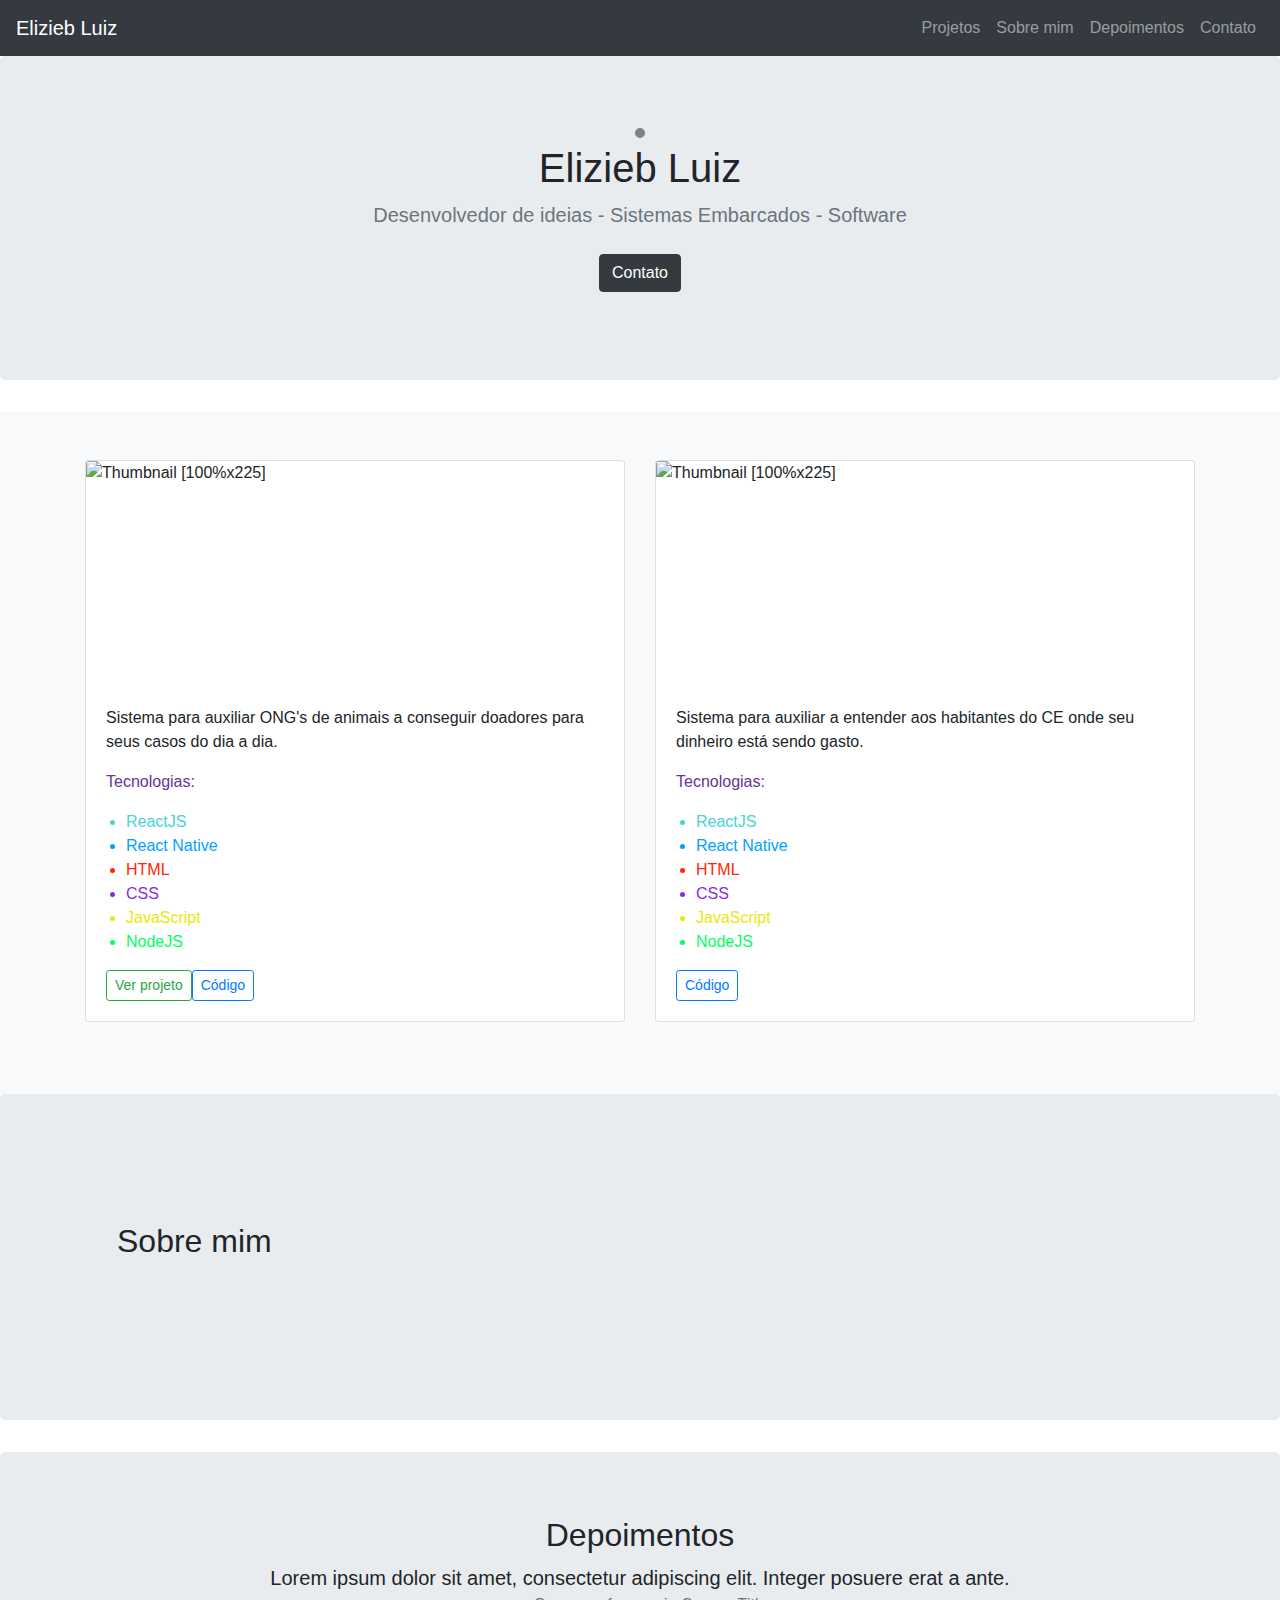
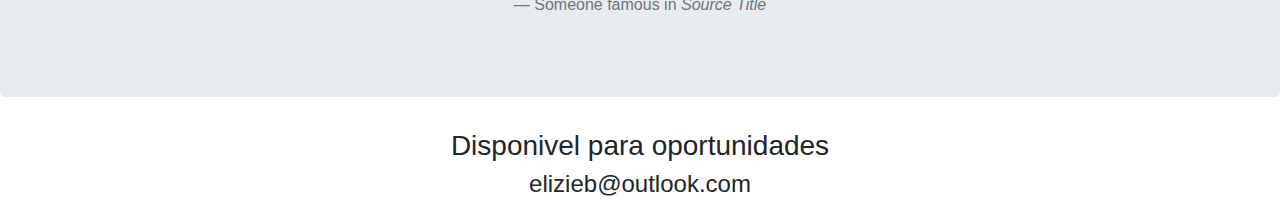
==== index.html @ c25d9141 "Adicionando itens" ====
<!DOCTYPE html>
<html lang="en">
<head>
  <meta charset="UTF-8">
  <meta name="viewport" content="width=device-width, initial-scale=1.0">
  <title>Elizieb Luiz</title>
  <link rel="stylesheet" href="https://stackpath.bootstrapcdn.com/bootstrap/4.4.1/css/bootstrap.min.css" integrity="sha384-Vkoo8x4CGsO3+Hhxv8T/Q5PaXtkKtu6ug5TOeNV6gBiFeWPGFN9MuhOf23Q9Ifjh" crossorigin="anonymous">
  <script src="https://stackpath.bootstrapcdn.com/bootstrap/4.4.1/js/bootstrap.min.js" integrity="sha384-wfSDF2E50Y2D1uUdj0O3uMBJnjuUD4Ih7YwaYd1iqfktj0Uod8GCExl3Og8ifwB6" crossorigin="anonymous"></script>
  <script src="https://code.jquery.com/jquery-3.4.1.slim.min.js" integrity="sha384-J6qa4849blE2+poT4WnyKhv5vZF5SrPo0iEjwBvKU7imGFAV0wwj1yYfoRSJoZ+n" crossorigin="anonymous"></script>
  <script src="https://cdn.jsdelivr.net/npm/popper.js@1.16.0/dist/umd/popper.min.js" integrity="sha384-Q6E9RHvbIyZFJoft+2mJbHaEWldlvI9IOYy5n3zV9zzTtmI3UksdQRVvoxMfooAo" crossorigin="anonymous"></script>
  <script src="https://kit.fontawesome.com/8dd542139c.js" crossorigin="anonymous"></script>
  <link rel="stylesheet" type="text/css" href="styles.css">
<body>
  <nav class="navbar navbar-dark bg-dark navbar-expand-lg navbar-light bg-light">
    <a class="navbar-brand" href="#">Elizieb Luiz</a>
    <button class="navbar-toggler" type="button" data-toggle="collapse" data-target="#conteudoNavbarSuportado" aria-controls="conteudoNavbarSuportado" aria-expanded="false" aria-label="Alterna navegação">
      <span class="navbar-toggler-icon"></span>
    </button>
  
    <div class="collapse navbar-collapse" id="conteudoNavbarSuportado">
      <ul class="navbar-nav mr-auto">

      </ul>     
      <ul class="navbar-nav">
         <li class="nav-item">
           <a class="nav-link" href="#">Projetos</a>
         </li> 
         <li class="nav-item">
          <a class="nav-link" href="#">Sobre mim</a>
        </li> 
        <li class="nav-item">
          <a class="nav-link" href="#">Depoimentos</a>
        </li> 
        <li class="nav-item">
          <a class="nav-link" href="#">Contato</a>
        </li> 
      </ul>
    </div>
  </nav>
  <section class="jumbotron text-center">
    <div class="container">
      <img class="foto-perfil" src="https://media-exp1.licdn.com/dms/image/C4D03AQFmoTeeqoqWIA/profile-displayphoto-shrink_200_200/0?e=1594252800&v=beta&t=p4YawrjsQFJyPRQPTMWFnQk1IzCvZoU-qiMBiOk0fHA" alt="">
      <h1 class="jumbotron-heading">Elizieb Luiz</h1>
      <p class="lead text-muted">Desenvolvedor de ideias - Sistemas Embarcados - Software</p>
      <p>
        <a href="#" class="btn btn-dark my-2">Contato</a>
      </p>
      <a href="https://www.linkedin.com/in/elizieb-luiz-798994183/">
        <i class="fab fa-linkedin"></i>
      </a>
      <a href="https://github.com/eliziebluiz">
        <i class="fab fa-github"></i>
      </a>
      <a href="https://www.instagram.com/eliziebluiz/">
        <i class="fab fa-instagram"></i>
      </a>
    </div>
  </section>
  <div class="album py-5 bg-light">
    <div class="container">
      <div class="row">
        <div class="col-md-6">
          <div class="card mb-4 box-shadow">
            <img class="card-img-top" 
              data-src="holder.js/100px225?theme=thumb&amp;bg=55595c&amp;fg=eceeef&amp;text=Thumbnail" 
              alt="Thumbnail [100%x225]" 
              src="https://raw.githubusercontent.com/eliziebluiz/be-the-hero-Front-end/master/Sem%20t%C3%ADtulo.png" 
              data-holder-rendered="true">
            <div class="card-body">
              <p class="card-text">Sistema para auxiliar ONG's de animais a conseguir doadores para seus casos do dia a dia.</p>
              <p class="tecs">Tecnologias:</p>
              <ul>
                <li class="react-js">
                  ReactJS
                </li>
                <li class="react-native">
                  React Native 
                </li>
                <li class="html">
                  HTML  
                </li>
                <li class="css">
                  CSS  
                </li>
                <li class="JavaScript">
                  JavaScript  
                </li>
                <li class="nodeJS">
                  NodeJS
                </li>
              </ul>
              <div class="d-flex justify-content-between align-items-center">
                <div class="btn-group">
                  <a href="https://be-the-hero2.netlify.app/">
                    <button type="button" class="btn btn-sm btn-outline-success">Ver projeto</button>
                  </a>
                  <a href="https://github.com/eliziebluiz/be-the-hero-Front-end">
                    <button type="button" class="btn btn-sm btn-outline-primary" >Código</button>
                  </a>
                </div>
              </div>
            </div>
          </div>
        </div>

        <div class="col-md-6">
          <div class="card mb-4 box-shadow">
            <img class="card-img-top" 
              data-src="holder.js/100px225?theme=thumb&amp;bg=55595c&amp;fg=eceeef&amp;text=Thumbnail" 
              alt="Thumbnail [100%x225]" 
              src="https://raw.githubusercontent.com/eliziebluiz/Portif-lio/master/ccc.png" 
              data-holder-rendered="true">
            <div class="card-body">
              <p class="card-text">Sistema para auxiliar a entender aos habitantes do CE onde seu dinheiro está sendo gasto.</p>
              <p class="tecs">Tecnologias:</p>
              <ul>
                <li class="react-js">
                  ReactJS
                </li>
                <li class="react-native">
                  React Native 
                </li>
                <li class="html">
                  HTML  
                </li>
                <li class="css">
                  CSS  
                </li>
                <li class="JavaScript">
                  JavaScript  
                </li>
                <li class="nodeJS">
                  NodeJS
                </li>
              </ul>
              
              <div class="d-flex justify-content-between align-items-center">
                <div class="btn-group">
                  <a href="https://github.com/eliziebluiz/be-the-hero-Front-end">
                    <button type="button" class="btn btn-sm btn-outline-primary" >Código</button>
                  </a>
                </div>
              </div>
            </div>
          </div>
        </div>  
      </div>
    </div>
  </div>
  <section class="jumbotron tex-center">
      <div class="container">
        <h2 class="jumbotron heading">Sobre mim</h2>
        <p class="load"></p>
      </div>
  </section>
  <section class="jumbotron text-center">
    <div class="container">
      <h2 class="jumbotron-heading text-center">Depoimentos</h2>
      <blockquote class="blockquote text-center">
        <p class="mb-0">Lorem ipsum dolor sit amet, consectetur adipiscing elit. Integer posuere erat a ante.</p>
        <footer class="blockquote-footer">Someone famous in <cite title="Source Title">Source Title</cite></footer>
      </blockquote>
      <p class="load"></p>
    </div>
</section>

<section>
  <div>
    <div class="container-fluid">
      <h3 class="text-center">Disponivel para oportunidades</h3>
      <h4 class="text-center">elizieb@outlook.com</h4>
    </div>
  </div>
</section>
</body>
</html>
---- styles.css ----
.foto-perfil{
  height: 100%;
  width: auto;
  max-width: 100%;
  border-radius: 50%;
  border:5px solid grey;
}
.card-img-top{
  height: 225px; 
  width: auto; 
  display: block;
}
.fab{
  height: 100%;
  width: auto;
  color: black;
}
.tecs{
  color: rebeccapurple;
}
.JavaScript{
  color:rgb(233, 233, 7) ;
}

.react-native{
  color: rgb(0, 162, 255);
}

.html{
  color: rgb(255, 38, 0);
}

.css{
  color: blueviolet;
}

.react-js{
  color: rgb(71, 212, 212);
}

.nodeJS{
  color: rgb(0, 255, 98)
}

ul{
  margin-left:-20px;
}
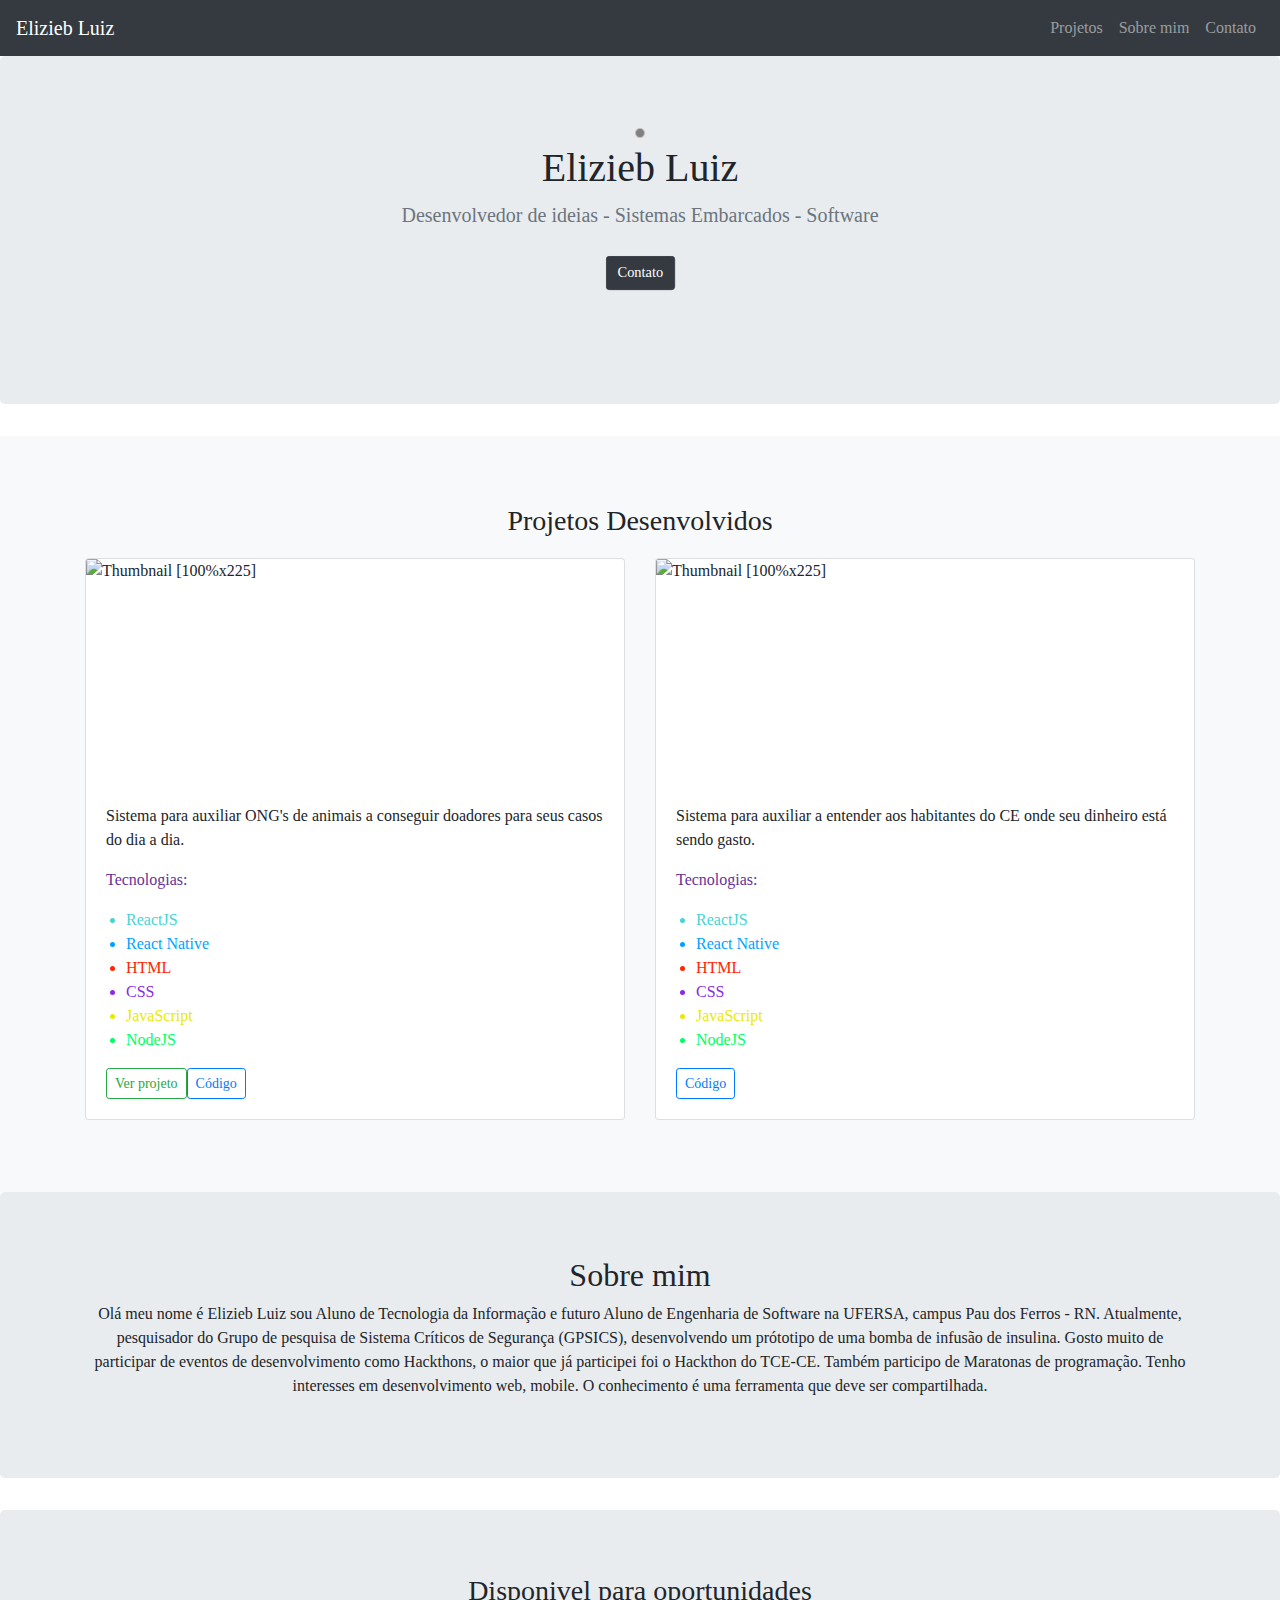
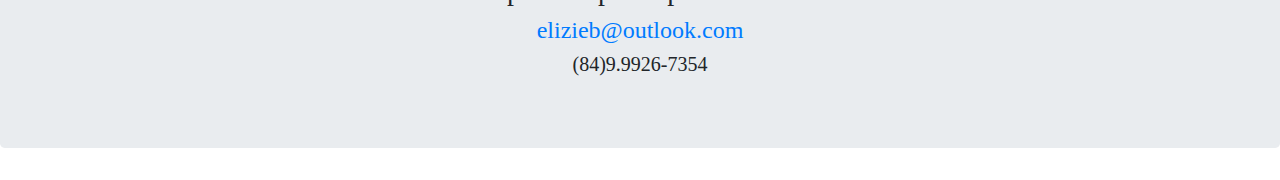
==== commit 111b298f: "protifolio em produção" ====
--- a/index.html
+++ b/index.html
@@ -12,7 +12,7 @@
   <link rel="stylesheet" type="text/css" href="styles.css">
 <body>
   <nav class="navbar navbar-dark bg-dark navbar-expand-lg navbar-light bg-light">
-    <a class="navbar-brand" href="#">Elizieb Luiz</a>
+    <a class="navbar-brand" >Elizieb Luiz</a>
     <button class="navbar-toggler" type="button" data-toggle="collapse" data-target="#conteudoNavbarSuportado" aria-controls="conteudoNavbarSuportado" aria-expanded="false" aria-label="Alterna navegação">
       <span class="navbar-toggler-icon"></span>
     </button>
@@ -23,41 +23,40 @@
       </ul>     
       <ul class="navbar-nav">
          <li class="nav-item">
-           <a class="nav-link" href="#">Projetos</a>
+           <a class="nav-link" href="#projects">Projetos</a>
          </li> 
          <li class="nav-item">
-          <a class="nav-link" href="#">Sobre mim</a>
+          <a class="nav-link" href="#sobre">Sobre mim</a>
         </li> 
         <li class="nav-item">
-          <a class="nav-link" href="#">Depoimentos</a>
-        </li> 
-        <li class="nav-item">
-          <a class="nav-link" href="#">Contato</a>
+          <a class="nav-link" href="#Disponivel">Contato</a>
         </li> 
       </ul>
     </div>
   </nav>
+
   <section class="jumbotron text-center">
-    <div class="container">
+    <div class="container-prim">
       <img class="foto-perfil" src="https://media-exp1.licdn.com/dms/image/C4D03AQFmoTeeqoqWIA/profile-displayphoto-shrink_200_200/0?e=1594252800&v=beta&t=p4YawrjsQFJyPRQPTMWFnQk1IzCvZoU-qiMBiOk0fHA" alt="">
       <h1 class="jumbotron-heading">Elizieb Luiz</h1>
       <p class="lead text-muted">Desenvolvedor de ideias - Sistemas Embarcados - Software</p>
       <p>
-        <a href="#" class="btn btn-dark my-2">Contato</a>
+        <a href="#Disponivel" class="btn btn-dark my-2">Contato</a>
       </p>
-      <a href="https://www.linkedin.com/in/elizieb-luiz-798994183/">
+      <a class="icons" href="https://www.linkedin.com/in/elizieb-luiz-798994183/">
         <i class="fab fa-linkedin"></i>
       </a>
-      <a href="https://github.com/eliziebluiz">
+      <a class="icons" href="https://github.com/eliziebluiz">
         <i class="fab fa-github"></i>
       </a>
-      <a href="https://www.instagram.com/eliziebluiz/">
+      <a class="icons" href="https://www.instagram.com/eliziebluiz/">
         <i class="fab fa-instagram"></i>
       </a>
     </div>
   </section>
-  <div class="album py-5 bg-light">
+  <div id="projects" class="album py-5 bg-light">
     <div class="container">
+      <h3 class="text-cent">Projetos Desenvolvidos</h3>
       <div class="row">
         <div class="col-md-6">
           <div class="card mb-4 box-shadow">
@@ -147,30 +146,18 @@
       </div>
     </div>
   </div>
-  <section class="jumbotron tex-center">
+  <section id="sobre" class="jumbotron text-center">
       <div class="container">
-        <h2 class="jumbotron heading">Sobre mim</h2>
-        <p class="load"></p>
+        <h2 class="load">Sobre mim</h2>
+        <p class="load">Olá meu nome é Elizieb Luiz sou Aluno de Tecnologia da Informação e futuro Aluno de Engenharia de Software na UFERSA, campus Pau dos Ferros - RN. Atualmente, pesquisador do Grupo de pesquisa de Sistema Críticos de Segurança (GPSICS), desenvolvendo um prótotipo de uma bomba de infusão de insulina. Gosto muito de participar de eventos de desenvolvimento como Hackthons, o maior que já participei foi o Hackthon do TCE-CE. Também participo de Maratonas de programação. Tenho interesses em desenvolvimento web, mobile. O conhecimento é uma ferramenta que deve ser compartilhada.</p>
       </div>
   </section>
-  <section class="jumbotron text-center">
+<section id="Disponivel" class="jumbotron text-center">
     <div class="container">
-      <h2 class="jumbotron-heading text-center">Depoimentos</h2>
-      <blockquote class="blockquote text-center">
-        <p class="mb-0">Lorem ipsum dolor sit amet, consectetur adipiscing elit. Integer posuere erat a ante.</p>
-        <footer class="blockquote-footer">Someone famous in <cite title="Source Title">Source Title</cite></footer>
-      </blockquote>
-      <p class="load"></p>
+      <h3 class="load">Disponivel para oportunidades</h3>
+      <a href="mailto:elizieb@outlook.com"><h4 class="load">elizieb@outlook.com</h4></a>
+      <h5 class="load">(84)9.9926-7354</h5>
     </div>
-</section>
-
-<section>
-  <div>
-    <div class="container-fluid">
-      <h3 class="text-center">Disponivel para oportunidades</h3>
-      <h4 class="text-center">elizieb@outlook.com</h4>
-    </div>
-  </div>
 </section>
 </body>
 </html>--- a/styles.css
+++ b/styles.css
@@ -1,3 +1,18 @@
+
+
+
+body{
+  font-family: 'Amatic SC', cursive;
+}
+.jumbotron.text-center{
+  background-image: url("https://media-exp1.licdn.com/dms/image/C4D16AQFaBF0mpu03KA/profile-displaybackgroundimage-shrink_200_800/0?e=1594252800&v=beta&t=CJ_PywxKjF_NaWhHNDHb_yvZ2db_-ytG6NTxNQqi864");
+  background-size: 100% 100%;
+  background-blend-mode:screen;
+}
+.text-cent{
+  margin: 20px;
+  text-align: center;
+}
 .foto-perfil{
   height: 100%;
   width: auto;
@@ -10,10 +25,20 @@
   width: auto; 
   display: block;
 }
+.icons{
+  margin: 20px;
+}
+
 .fab{
   height: 100%;
   width: auto;
   color: black;
+  transition: transform 1s;
+  transform: translateZ(0) scale(2.0);
+}
+.fab:hover{
+  transform: translateZ(10px) scale(2.5);
+  opacity: 0.9;
 }
 .tecs{
   color: rebeccapurple;
@@ -39,9 +64,30 @@
 }
 
 .nodeJS{
-  color: rgb(0, 255, 98)
+  color: rgb(0, 255, 98);
 }
 
 ul{
   margin-left:-20px;
+}
+
+.foto-perfil{
+  transition: transform 1s;
+  transform: translateZ(0) scale(0.9);
+}
+
+.foto-perfil:hover,
+.foto-perfil:focus{
+  transform: translateZ(10px) scale(1.0);
+  border-color:rgb(150, 150,150);
+}
+
+.btn.btn-dark.my-2{
+  transition: transform 1s;
+  transform: translateZ(0) scale(0.9);
+}
+
+.btn.btn-dark.my-2:hover,
+.btn.btn-dark.my-2:focus{
+  transform: translateZ(10px) scale(1.0);
 }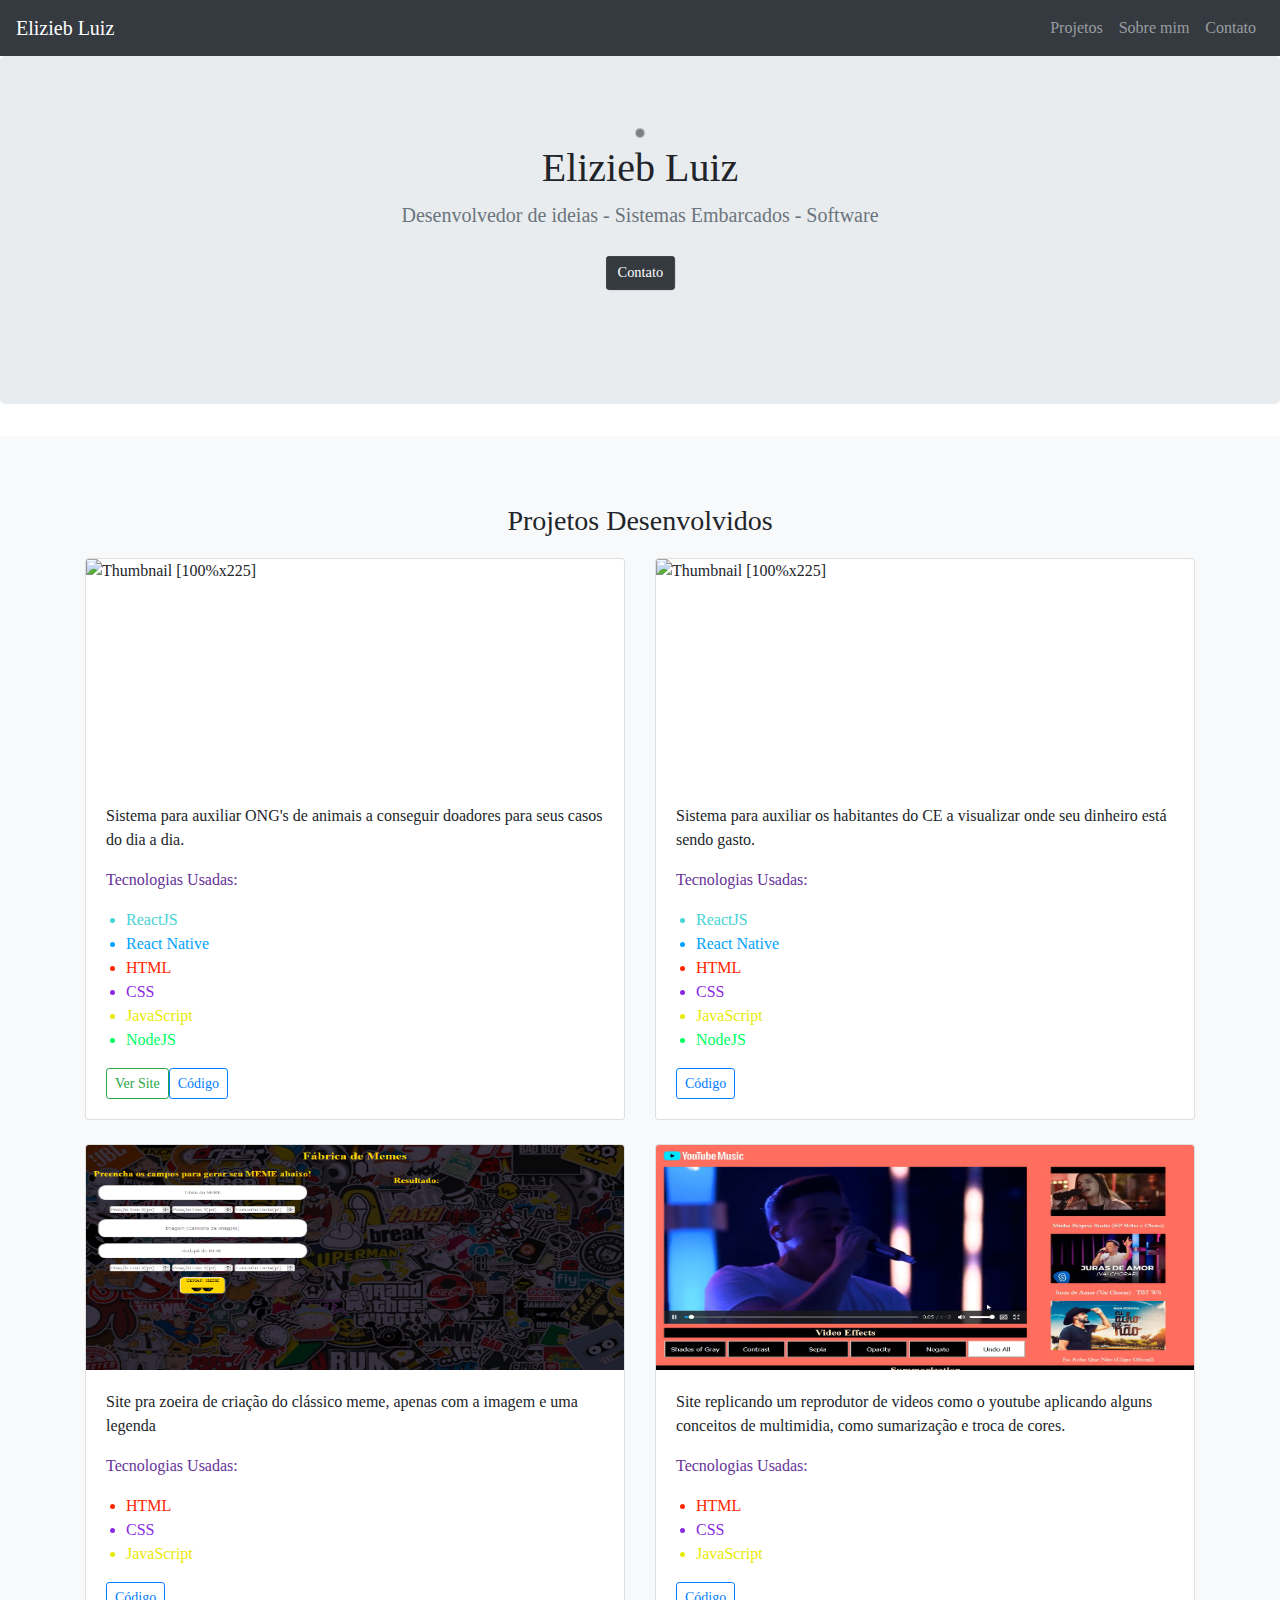
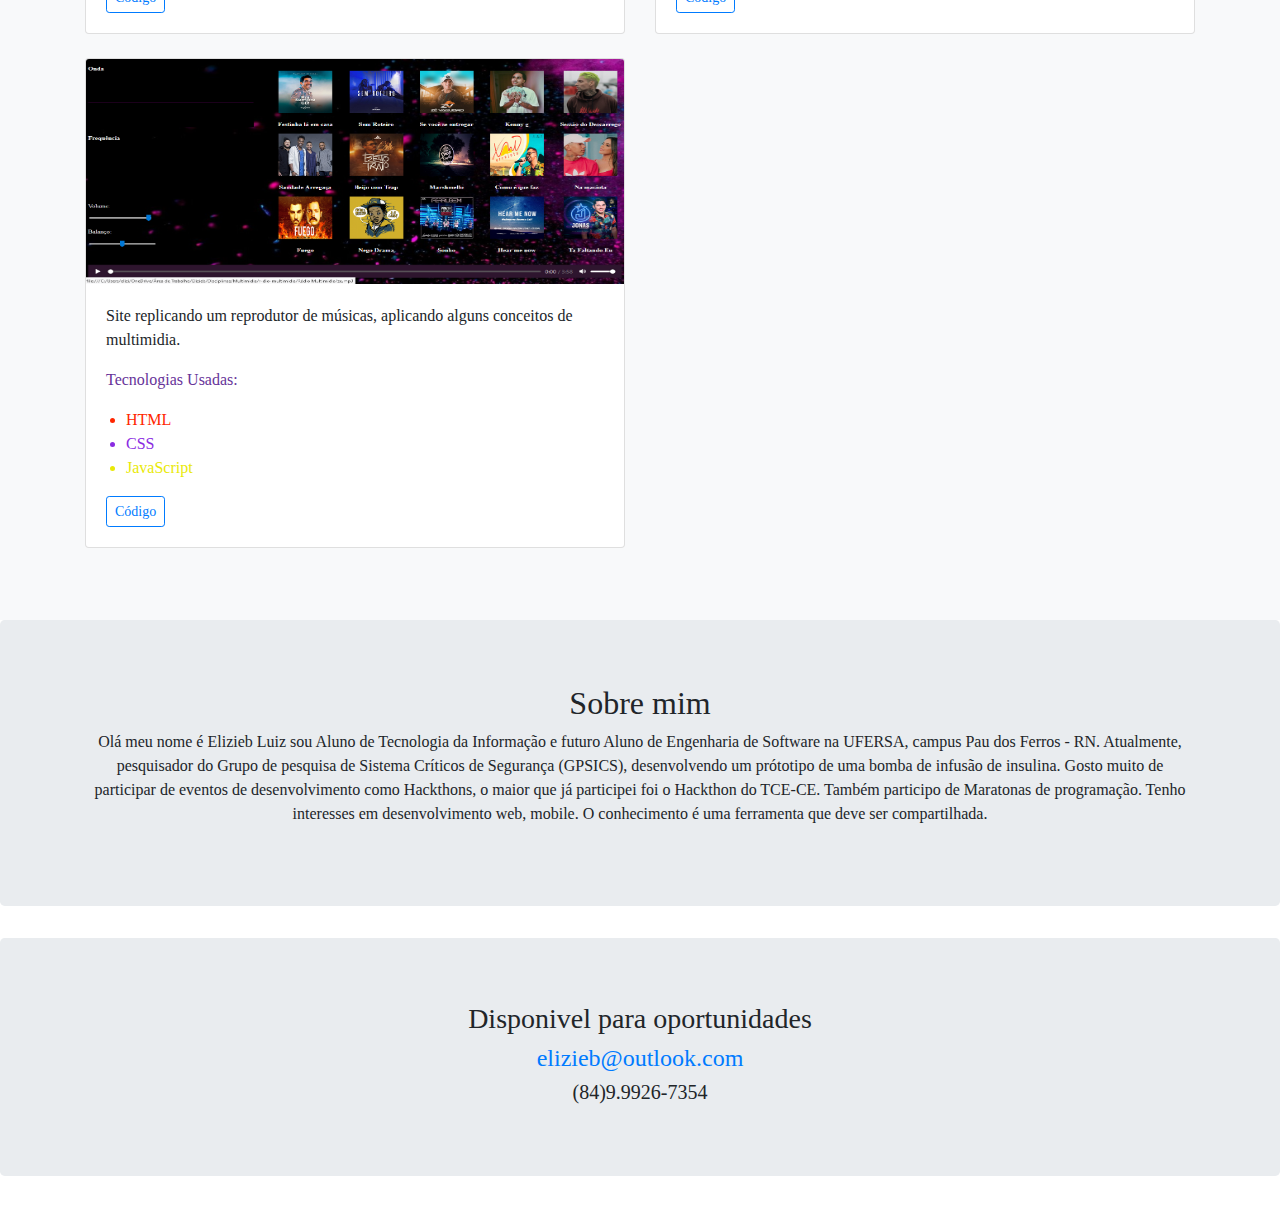
==== commit a50a4f9d: "Quase pronto" ====
--- a/index.html
+++ b/index.html
@@ -23,7 +23,7 @@
       </ul>     
       <ul class="navbar-nav">
          <li class="nav-item">
-           <a class="nav-link" href="#projects">Projetos</a>
+         <a class="nav-link" href="#projects">Projetos</a>
          </li> 
          <li class="nav-item">
           <a class="nav-link" href="#sobre">Sobre mim</a>
@@ -67,7 +67,7 @@
               data-holder-rendered="true">
             <div class="card-body">
               <p class="card-text">Sistema para auxiliar ONG's de animais a conseguir doadores para seus casos do dia a dia.</p>
-              <p class="tecs">Tecnologias:</p>
+              <p class="tecs">Tecnologias Usadas:</p>
               <ul>
                 <li class="react-js">
                   ReactJS
@@ -91,7 +91,7 @@
               <div class="d-flex justify-content-between align-items-center">
                 <div class="btn-group">
                   <a href="https://be-the-hero2.netlify.app/">
-                    <button type="button" class="btn btn-sm btn-outline-success">Ver projeto</button>
+                    <button type="button" class="btn btn-sm btn-outline-success">Ver Site</button>
                   </a>
                   <a href="https://github.com/eliziebluiz/be-the-hero-Front-end">
                     <button type="button" class="btn btn-sm btn-outline-primary" >Código</button>
@@ -110,8 +110,8 @@
               src="https://raw.githubusercontent.com/eliziebluiz/Portif-lio/master/ccc.png" 
               data-holder-rendered="true">
             <div class="card-body">
-              <p class="card-text">Sistema para auxiliar a entender aos habitantes do CE onde seu dinheiro está sendo gasto.</p>
-              <p class="tecs">Tecnologias:</p>
+              <p class="card-text">Sistema para auxiliar os habitantes do CE a visualizar onde seu dinheiro está sendo gasto.</p>
+              <p class="tecs">Tecnologias Usadas:</p>
               <ul>
                 <li class="react-js">
                   ReactJS
@@ -135,7 +135,40 @@
               
               <div class="d-flex justify-content-between align-items-center">
                 <div class="btn-group">
-                  <a href="https://github.com/eliziebluiz/be-the-hero-Front-end">
+                  <a href="https://github.com/eliziebluiz/Cabueta">
+                    <button type="button" class="btn btn-sm btn-outline-primary" >Código</button>
+                  </a>
+                </div>
+              </div>
+            </div>
+          </div>
+        </div> 
+        
+        <div class="col-md-6">
+          <div class="card mb-4 box-shadow">
+            <img class="card-img-top" 
+              data-src="holder.js/100px225?theme=thumb&amp;bg=55595c&amp;fg=eceeef&amp;text=Thumbnail" 
+              alt="Thumbnail [100%x225]" 
+              src="meme.png" 
+              data-holder-rendered="true">
+            <div class="card-body">
+              <p class="card-text">Site pra zoeira de criação do clássico meme, apenas com a imagem e uma legenda</p>
+              <p class="tecs">Tecnologias Usadas:</p>
+              <ul>
+                <li class="html">
+                  HTML  
+                </li>
+                <li class="css">
+                  CSS  
+                </li>
+                <li class="JavaScript">
+                  JavaScript  
+                </li>
+              </ul>
+              
+              <div class="d-flex justify-content-between align-items-center">
+                <div class="btn-group">
+                  <a href="https://github.com/eliziebluiz/F-brica-de-MEMES">
                     <button type="button" class="btn btn-sm btn-outline-primary" >Código</button>
                   </a>
                 </div>
@@ -143,6 +176,74 @@
             </div>
           </div>
         </div>  
+
+        <div class="col-md-6">
+          <div class="card mb-4 box-shadow">
+            <img class="card-img-top" 
+              data-src="holder.js/100px225?theme=thumb&amp;bg=55595c&amp;fg=eceeef&amp;text=Thumbnail" 
+              alt="Thumbnail [100%x225]" 
+              src="youtube.png" 
+              data-holder-rendered="true">
+            <div class="card-body">
+              <p class="card-text">Site replicando um reprodutor de videos como o youtube aplicando alguns conceitos de multimidia, como sumarização e troca de cores.</p>
+              <p class="tecs">Tecnologias Usadas:</p>
+              <ul>
+                <li class="html">
+                  HTML  
+                </li>
+                <li class="css">
+                  CSS  
+                </li>
+                <li class="JavaScript">
+                  JavaScript  
+                </li>
+              </ul>
+              
+              <div class="d-flex justify-content-between align-items-center">
+                <div class="btn-group">
+                  <a href="https://github.com/eliziebluiz/Youtube-Music">
+                    <button type="button" class="btn btn-sm btn-outline-primary" >Código</button>
+                  </a>
+                </div>
+              </div>
+            </div>
+          </div>
+        </div>
+
+        <div class="col-md-6">
+          <div class="card mb-4 box-shadow">
+            <img class="card-img-top" 
+              data-src="holder.js/100px225?theme=thumb&amp;bg=55595c&amp;fg=eceeef&amp;text=Thumbnail" 
+              alt="Thumbnail [100%x225]" 
+              src="./radio.png" 
+              data-holder-rendered="true">
+            <div class="card-body">
+              <p class="card-text">Site replicando um reprodutor de músicas, aplicando alguns conceitos de multimidia.</p>
+              <p class="tecs">Tecnologias Usadas:</p>
+              <ul>
+                <li class="html">
+                  HTML  
+                </li>
+                <li class="css">
+                  CSS  
+                </li>
+                <li class="JavaScript">
+                  JavaScript  
+                </li>
+              </ul>
+              
+              <div class="d-flex justify-content-between align-items-center">
+                <div class="btn-group">
+                  <a href="https://github.com/eliziebluiz/Projeto-R-dio">
+                    <button type="button" class="btn btn-sm btn-outline-primary" >Código</button>
+                  </a>
+                </div>
+              </div>
+            </div>
+          </div>
+        </div>
+
+
       </div>
     </div>
   </div>
--- a/styles.css
+++ b/styles.css
@@ -1,6 +1,3 @@
-
-
-
 body{
   font-family: 'Amatic SC', cursive;
 }
@@ -9,6 +6,7 @@
   background-size: 100% 100%;
   background-blend-mode:screen;
 }
+
 .text-cent{
   margin: 20px;
   text-align: center;
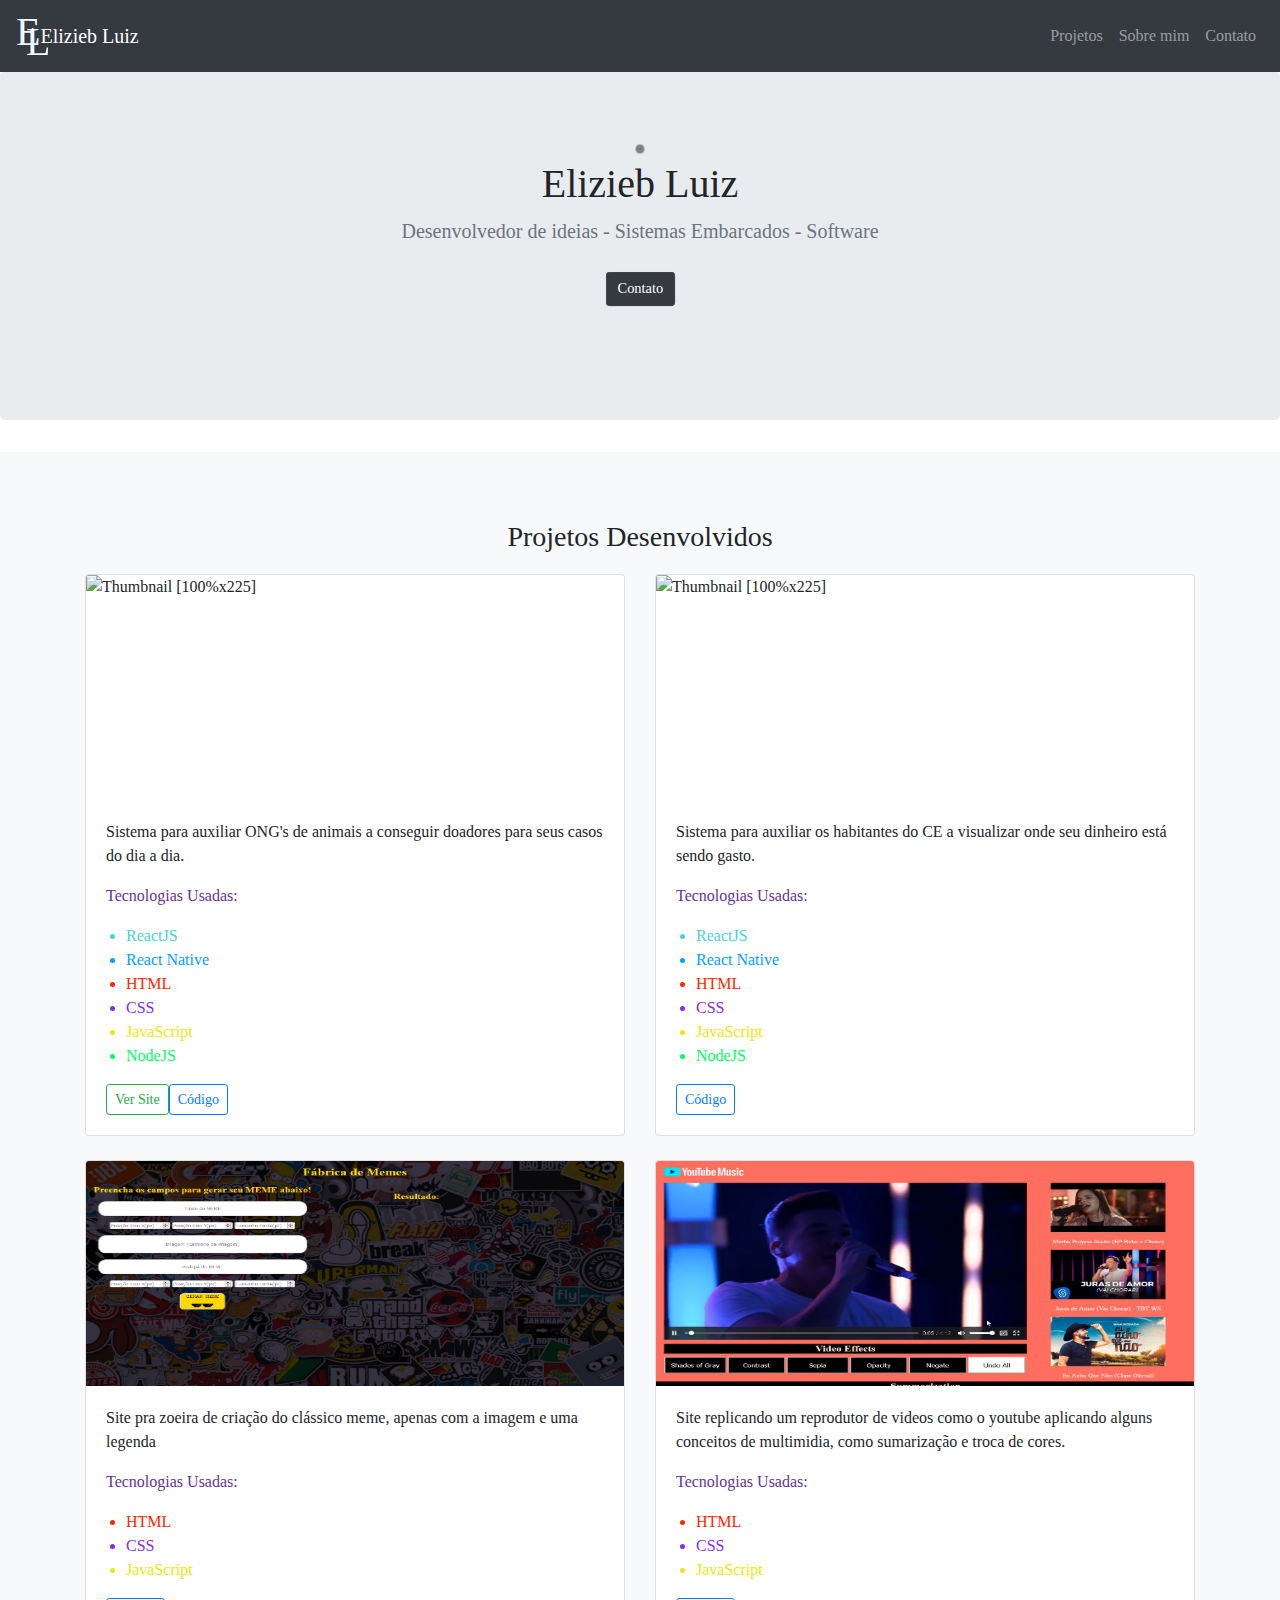
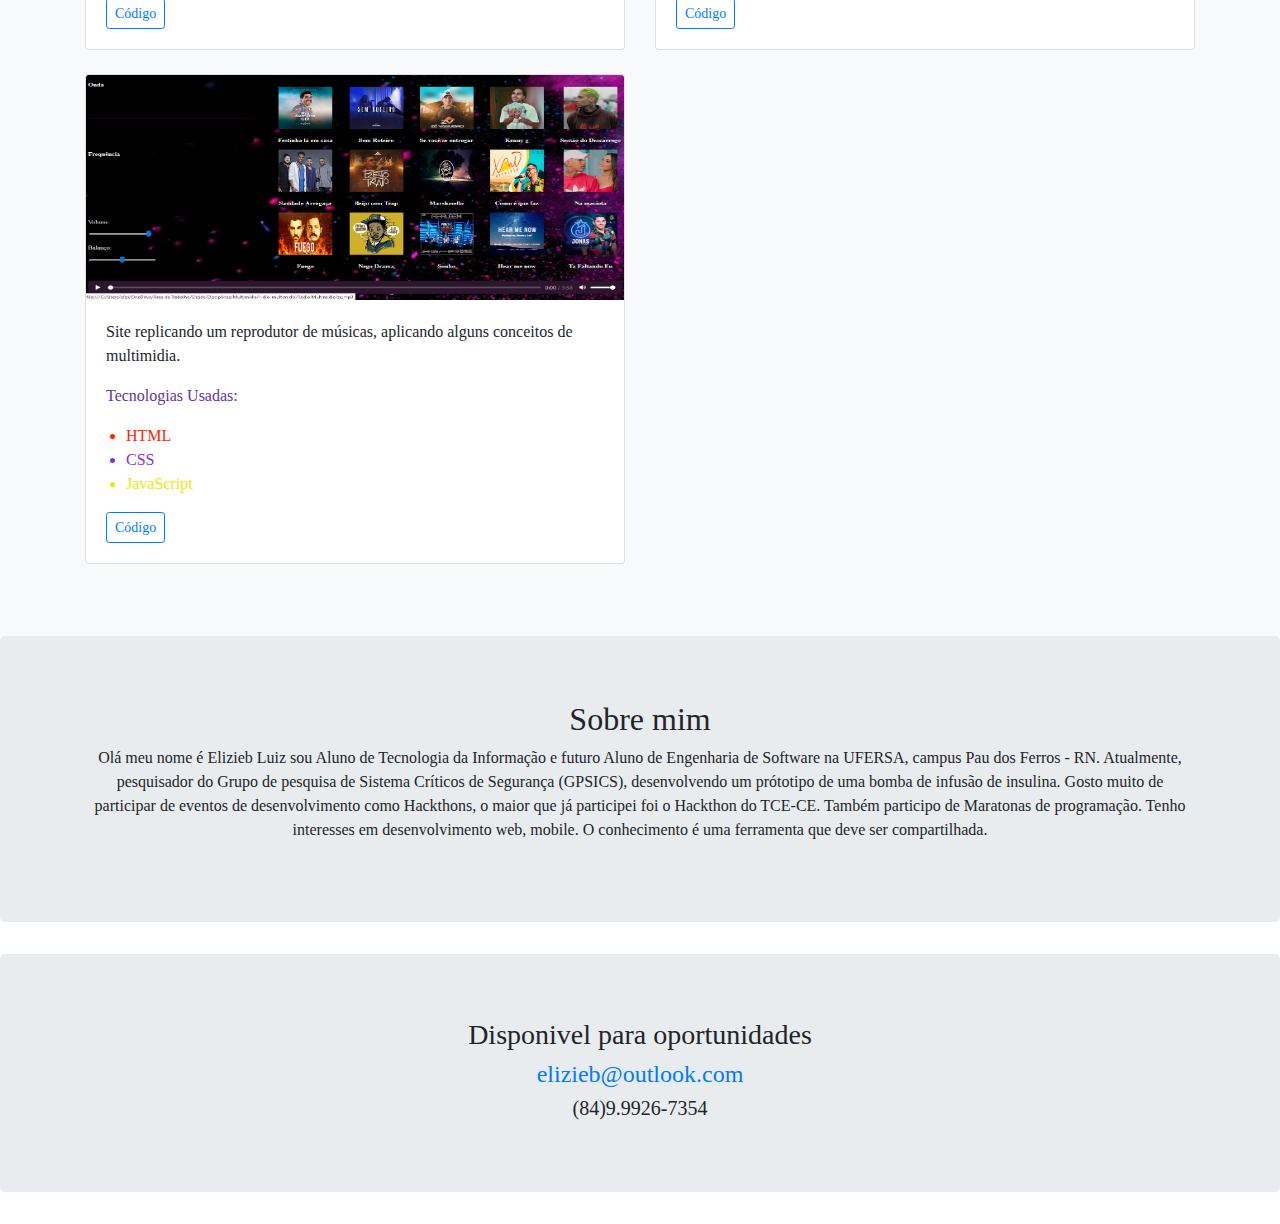
==== commit 9ca76a2b: "Quase pronto" ====
--- a/index.html
+++ b/index.html
@@ -3,6 +3,7 @@
 <head>
   <meta charset="UTF-8">
   <meta name="viewport" content="width=device-width, initial-scale=1.0">
+  <link rel="icon" type="imagem/png" href="./tec.png"/>
   <title>Elizieb Luiz</title>
   <link rel="stylesheet" href="https://stackpath.bootstrapcdn.com/bootstrap/4.4.1/css/bootstrap.min.css" integrity="sha384-Vkoo8x4CGsO3+Hhxv8T/Q5PaXtkKtu6ug5TOeNV6gBiFeWPGFN9MuhOf23Q9Ifjh" crossorigin="anonymous">
   <script src="https://stackpath.bootstrapcdn.com/bootstrap/4.4.1/js/bootstrap.min.js" integrity="sha384-wfSDF2E50Y2D1uUdj0O3uMBJnjuUD4Ih7YwaYd1iqfktj0Uod8GCExl3Og8ifwB6" crossorigin="anonymous"></script>
@@ -12,6 +13,8 @@
   <link rel="stylesheet" type="text/css" href="styles.css">
 <body>
   <nav class="navbar navbar-dark bg-dark navbar-expand-lg navbar-light bg-light">
+    <h1 class="E">E</h1>
+    <h1 class="L">L</h1>
     <a class="navbar-brand" >Elizieb Luiz</a>
     <button class="navbar-toggler" type="button" data-toggle="collapse" data-target="#conteudoNavbarSuportado" aria-controls="conteudoNavbarSuportado" aria-expanded="false" aria-label="Alterna navegação">
       <span class="navbar-toggler-icon"></span>
--- a/styles.css
+++ b/styles.css
@@ -88,4 +88,18 @@
 .btn.btn-dark.my-2:hover,
 .btn.btn-dark.my-2:focus{
   transform: translateZ(10px) scale(1.0);
+}
+
+.E{
+  color: aliceblue;
+}
+.L{
+  color: aliceblue;
+  display: flex;
+  margin-left:10px;
+  margin-top: 20px;
+  position: fixed;
+}
+.E.L{
+  margin-right: 10px;
 }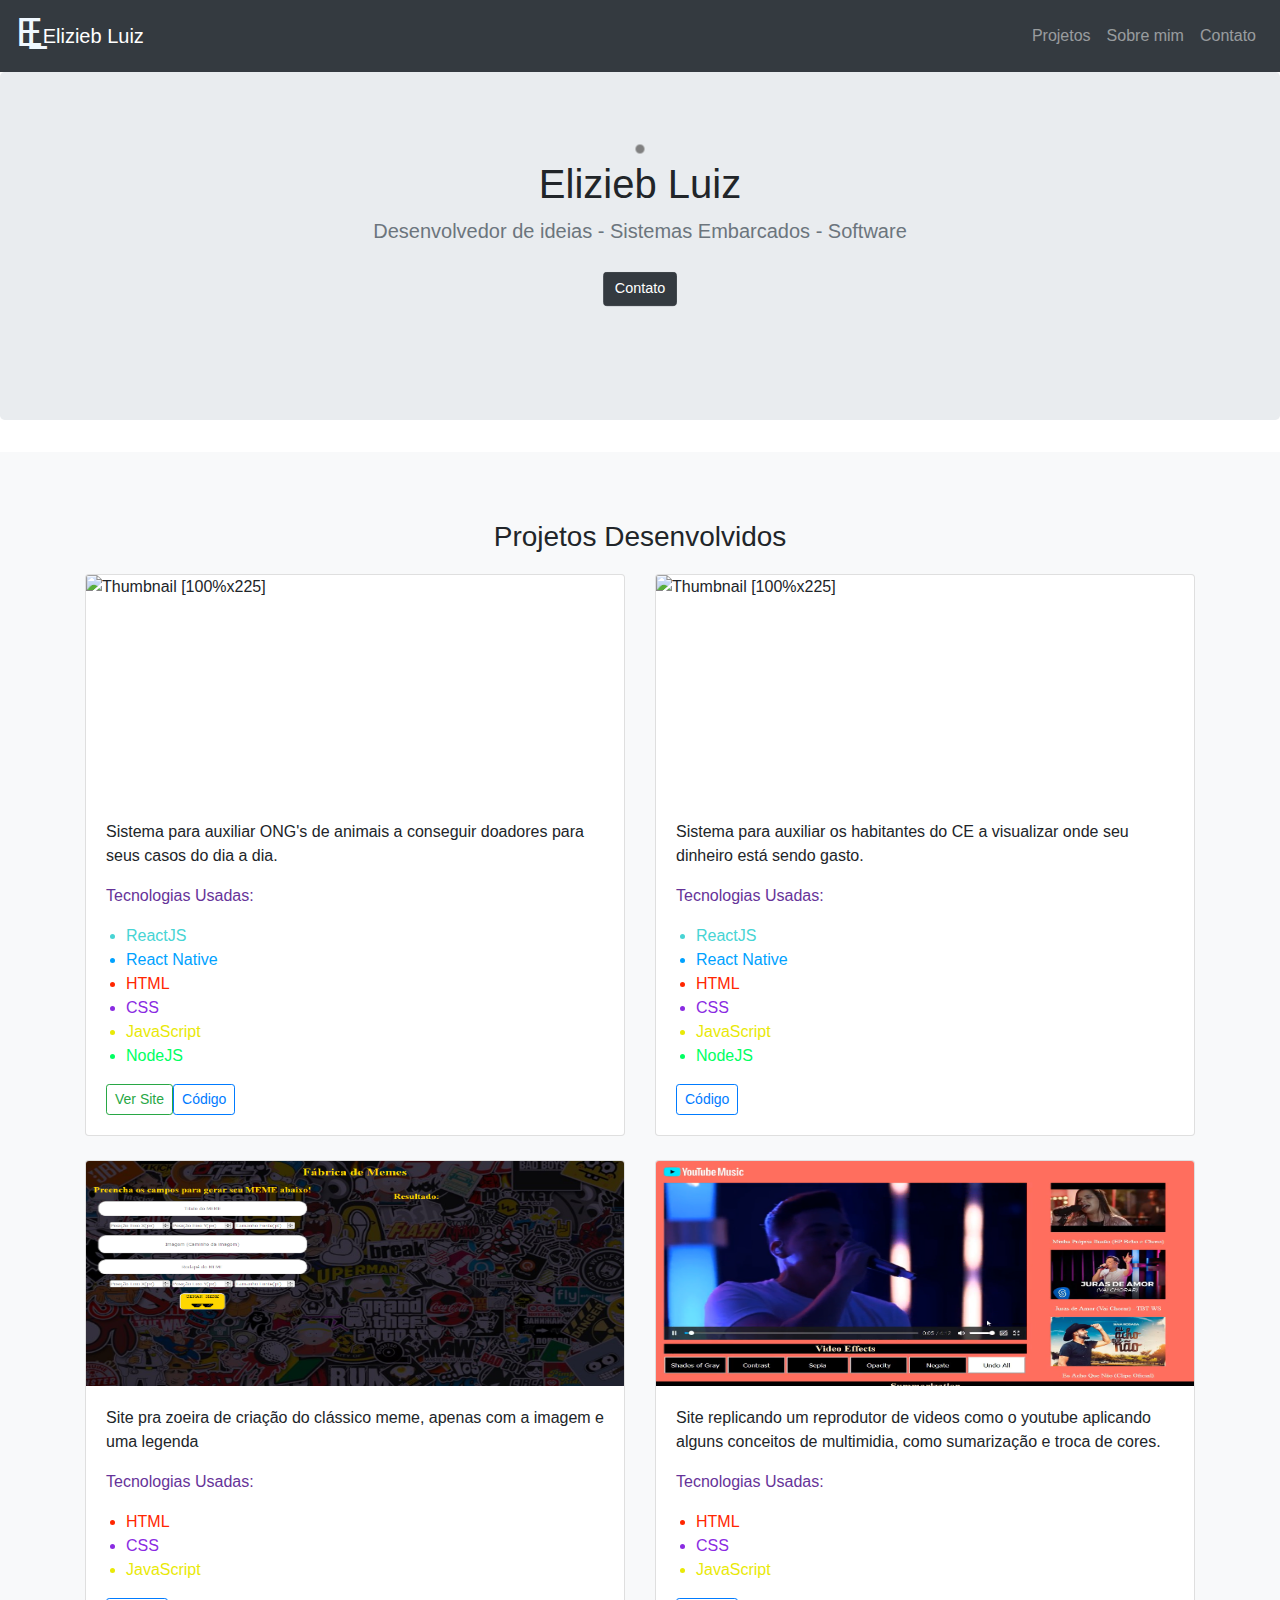
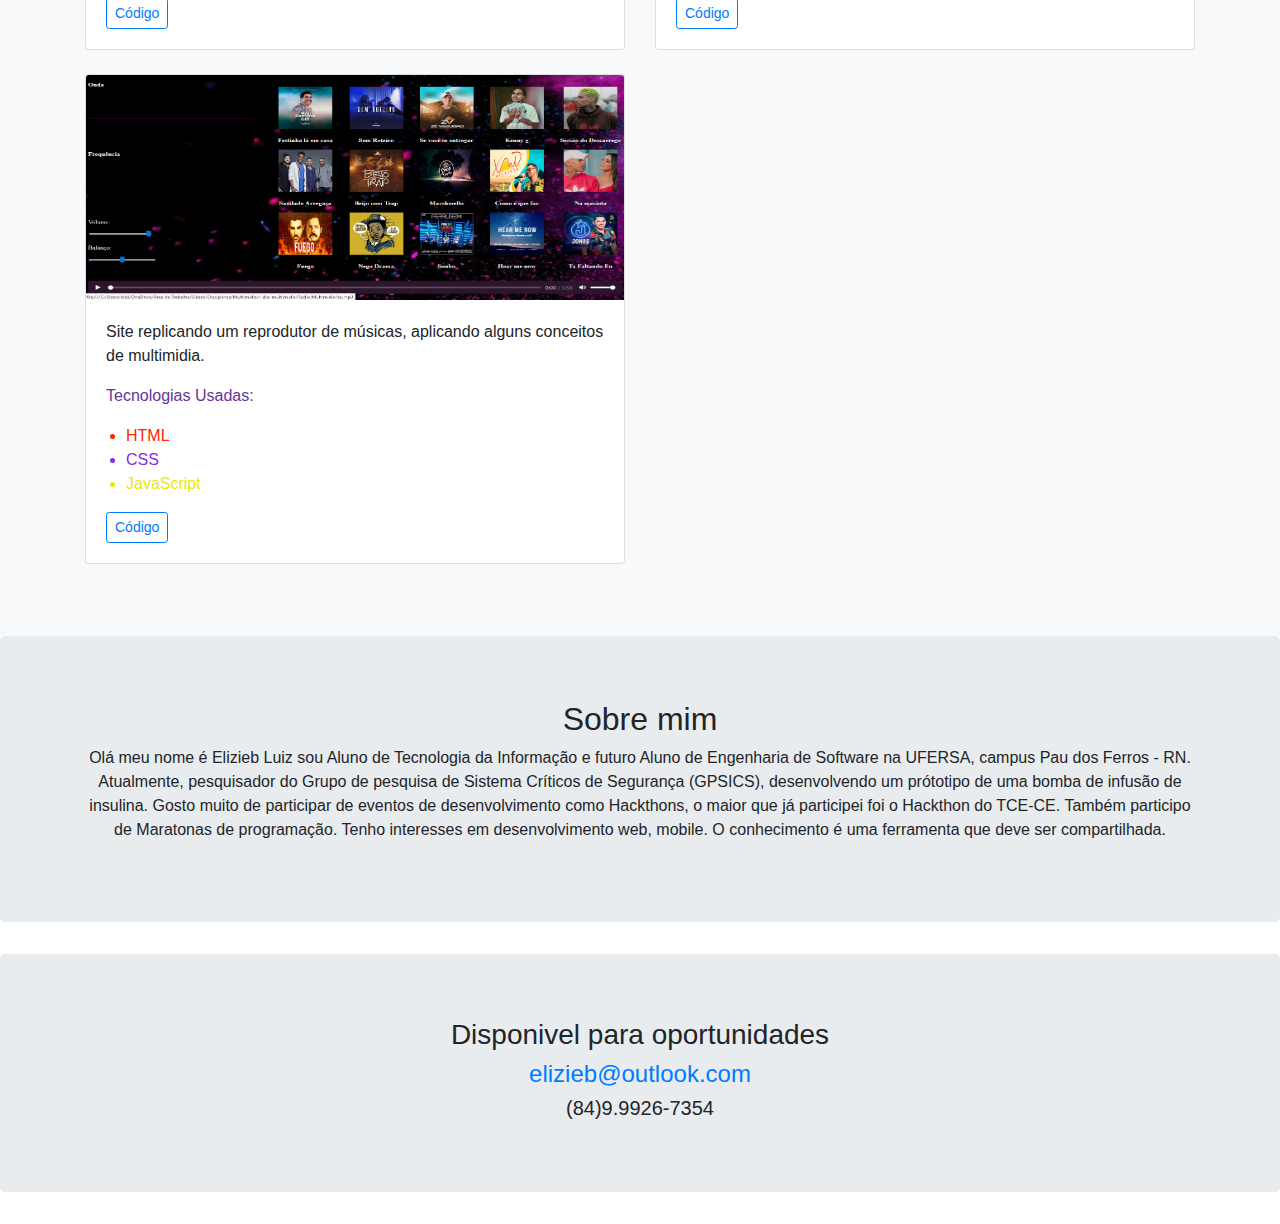
==== commit 958c7a0a: "Quase pronto" ====
--- a/index.html
+++ b/index.html
@@ -16,13 +16,9 @@
     <h1 class="E">E</h1>
     <h1 class="L">L</h1>
     <a class="navbar-brand" >Elizieb Luiz</a>
-    <button class="navbar-toggler" type="button" data-toggle="collapse" data-target="#conteudoNavbarSuportado" aria-controls="conteudoNavbarSuportado" aria-expanded="false" aria-label="Alterna navegação">
-      <span class="navbar-toggler-icon"></span>
-    </button>
   
     <div class="collapse navbar-collapse" id="conteudoNavbarSuportado">
       <ul class="navbar-nav mr-auto">
-
       </ul>     
       <ul class="navbar-nav">
          <li class="nav-item">
--- a/styles.css
+++ b/styles.css
@@ -1,12 +1,19 @@
-body{
-  font-family: 'Amatic SC', cursive;
+.E{
+  color: aliceblue;
+  display: flex;
 }
+.L{
+  color: aliceblue;
+  margin-left:10px;
+  margin-top: 5px;
+  position: absolute;
+}
+
 .jumbotron.text-center{
   background-image: url("https://media-exp1.licdn.com/dms/image/C4D16AQFaBF0mpu03KA/profile-displaybackgroundimage-shrink_200_800/0?e=1594252800&v=beta&t=CJ_PywxKjF_NaWhHNDHb_yvZ2db_-ytG6NTxNQqi864");
   background-size: 100% 100%;
   background-blend-mode:screen;
 }
-
 .text-cent{
   margin: 20px;
   text-align: center;
@@ -89,17 +96,3 @@
 .btn.btn-dark.my-2:focus{
   transform: translateZ(10px) scale(1.0);
 }
-
-.E{
-  color: aliceblue;
-}
-.L{
-  color: aliceblue;
-  display: flex;
-  margin-left:10px;
-  margin-top: 20px;
-  position: fixed;
-}
-.E.L{
-  margin-right: 10px;
-}